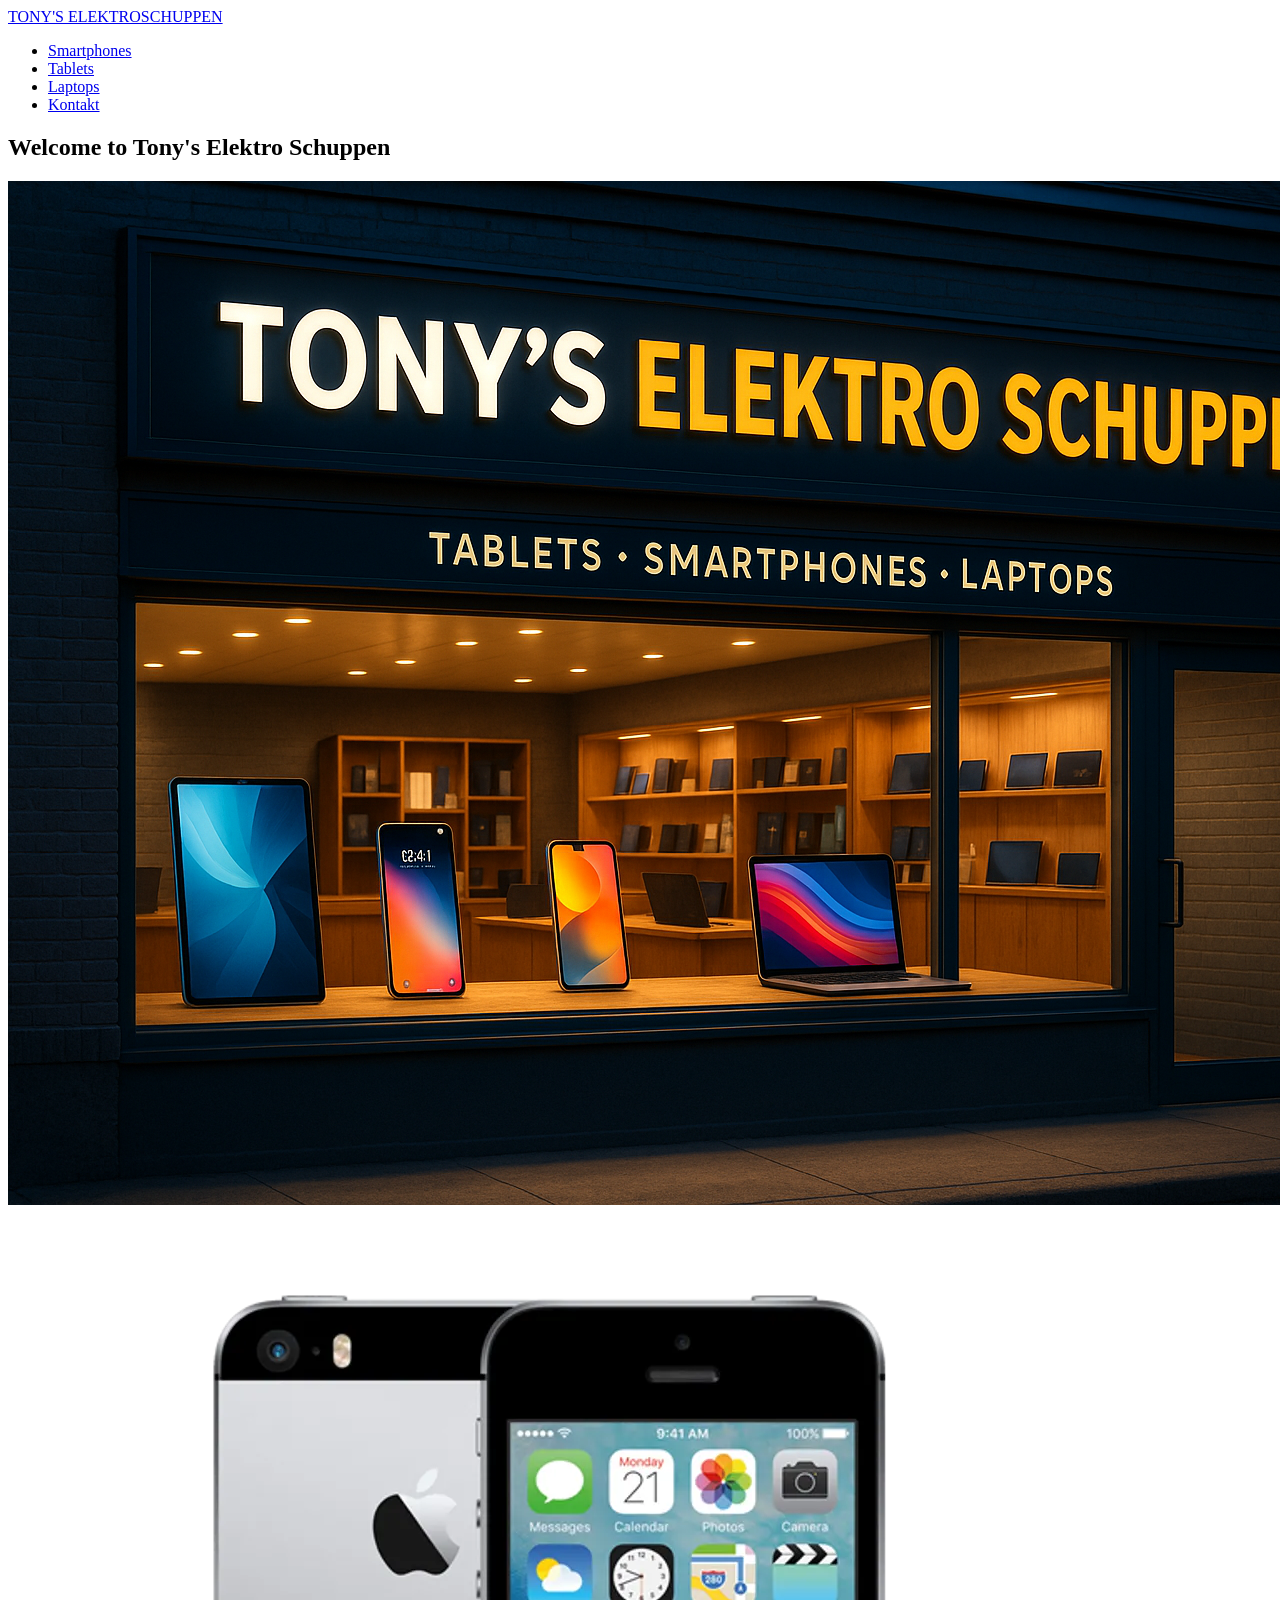
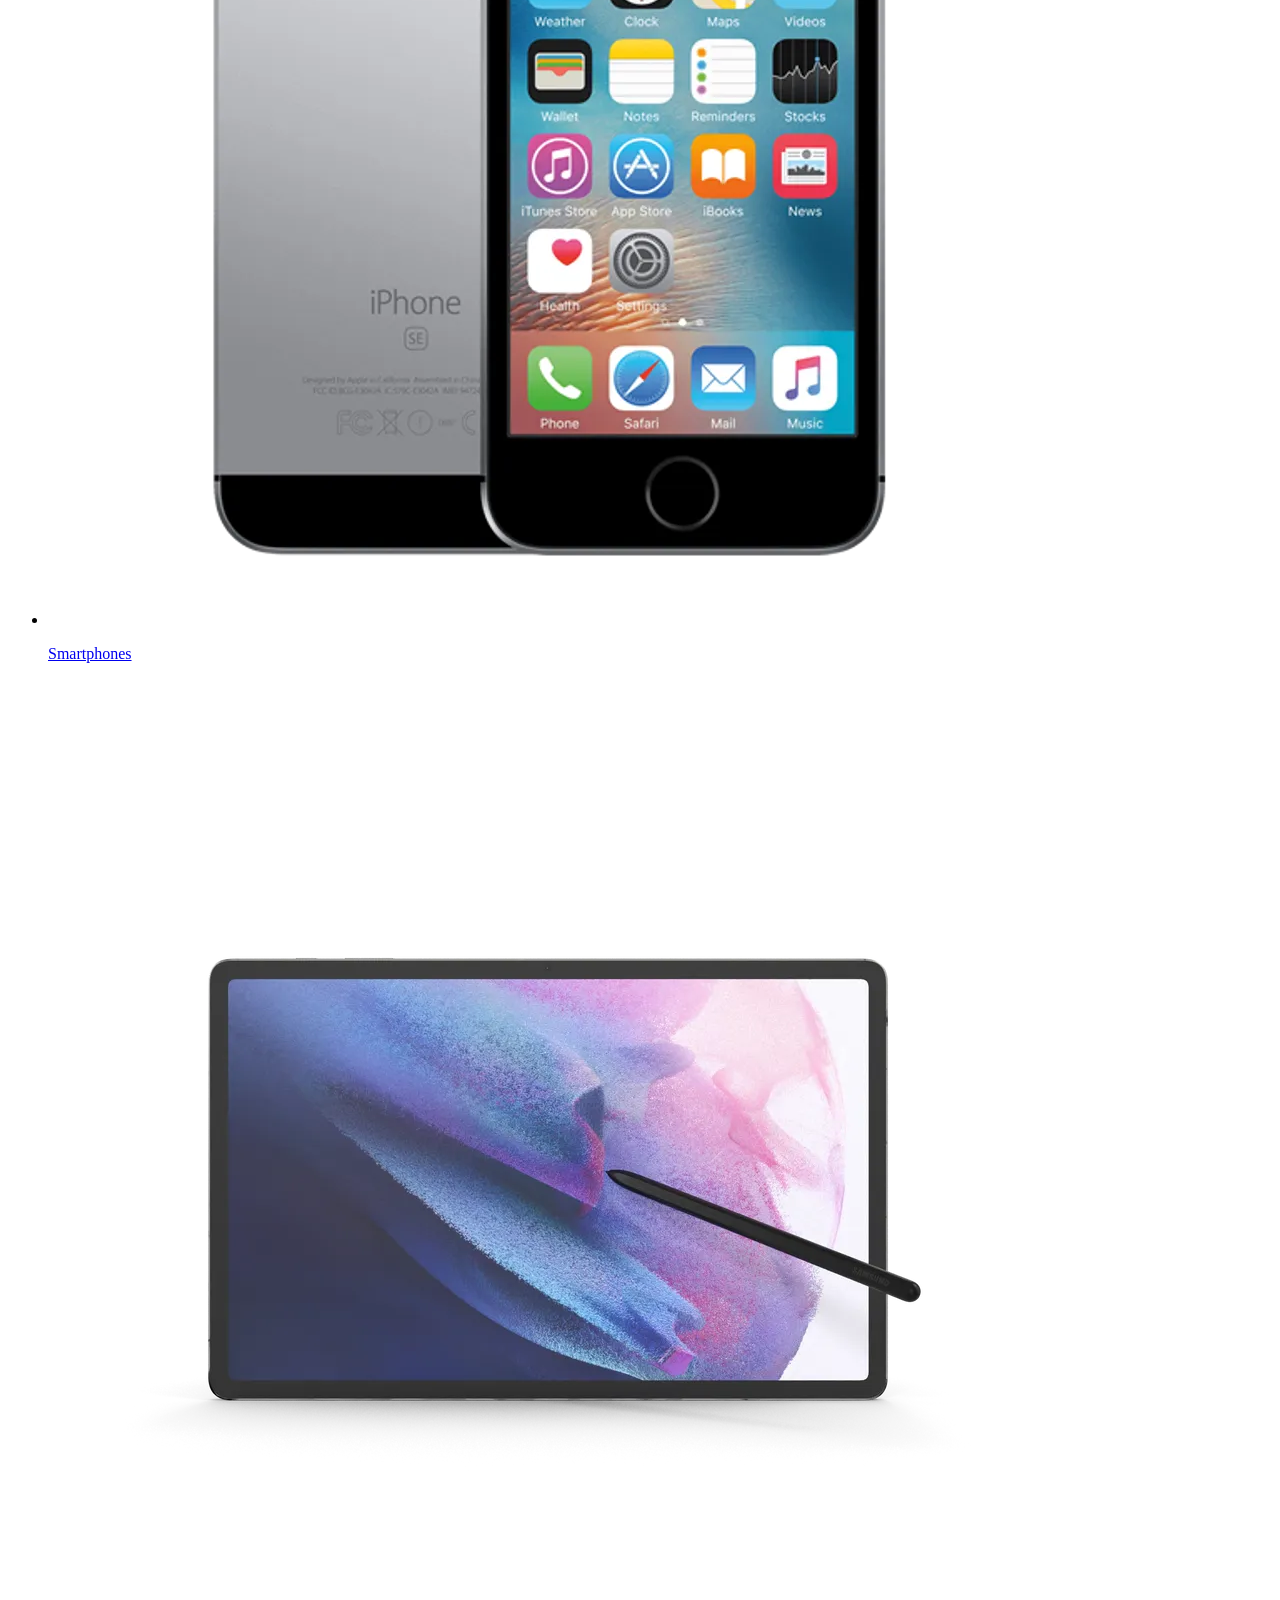
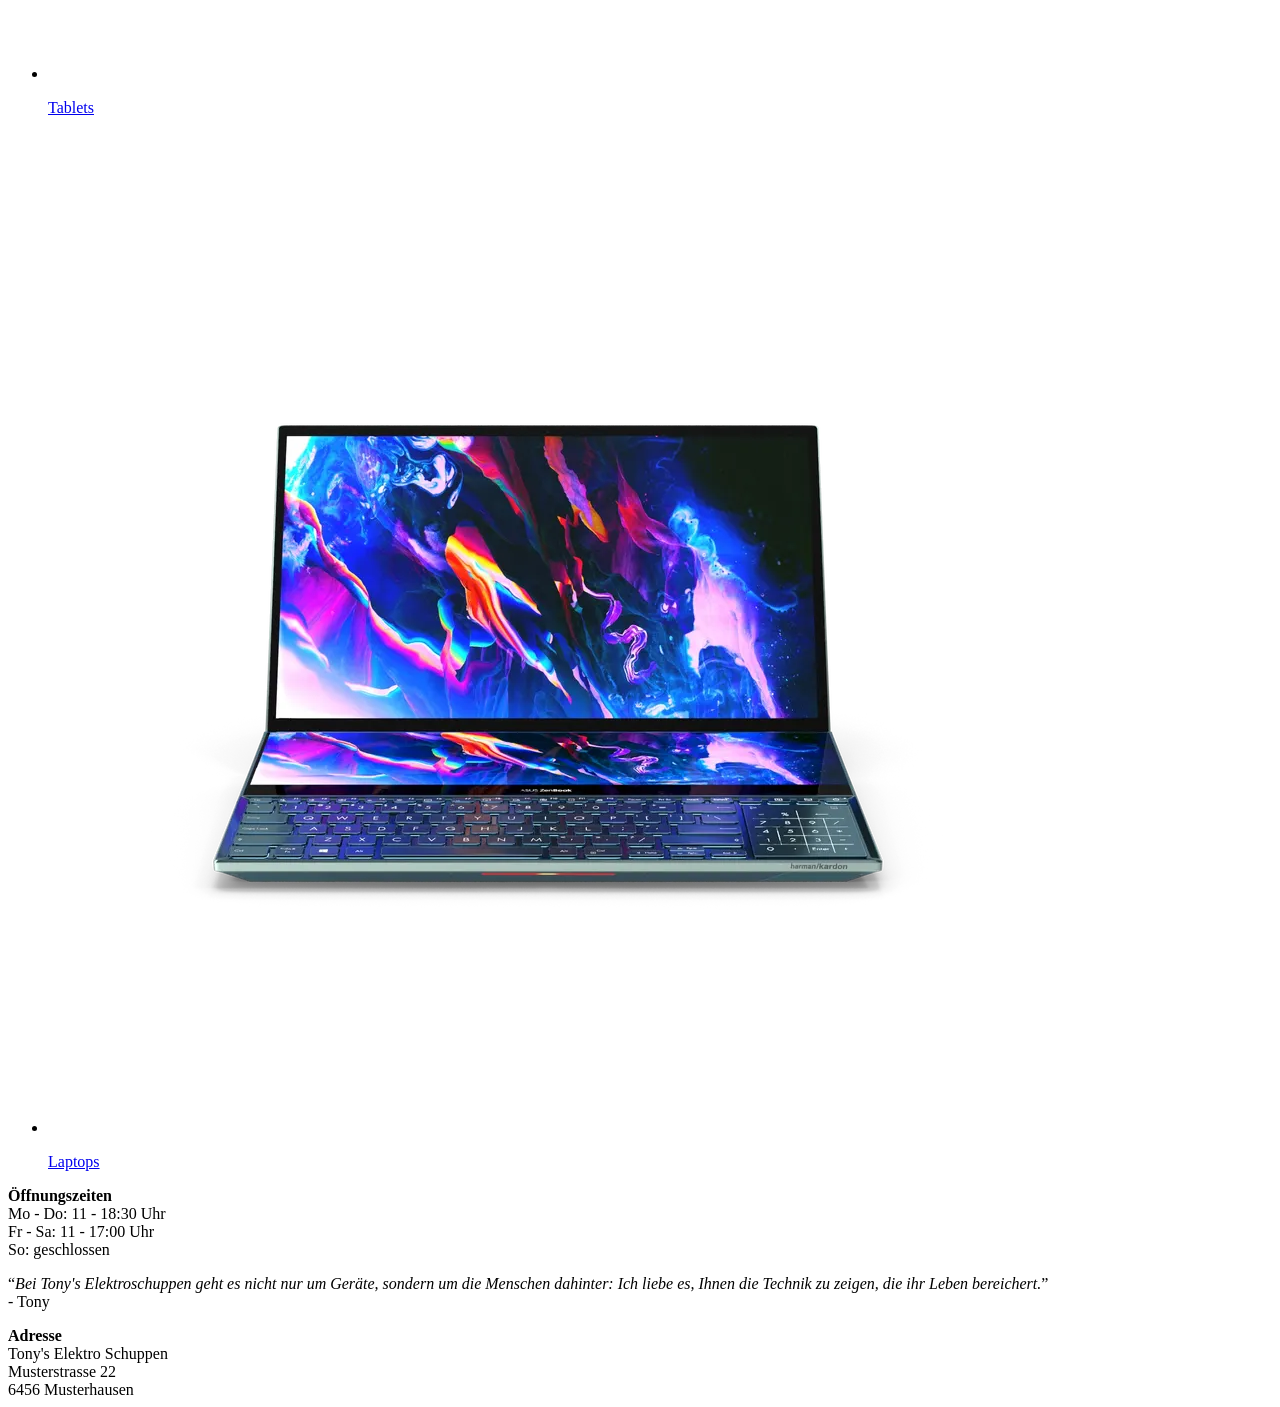
==== HTML/index.html @ 3292332e "added assets and html files" ====
<!DOCTYPE html>
<html lang="en">

<head>
  <meta charset="UTF-8">
  <meta name="viewport" content="width=device-width, initial-scale=1.0">
  <title>Tony's Elektro Schuppen</title>
</head>

<body>

  <header>
    <a href="./index.html">TONY'S ELEKTROSCHUPPEN</p>
    <nav>
      <ul>
        <li>
          <a href="./smartphones.html">Smartphones</a>
        </li>
        <li>
          <a href="./tablets.html">Tablets</a>
        </li>
        <li>
          <a href="./laptops.html">Laptops</a>
        </li>
        <li>
          <a href="./kontakt.html">Kontakt</a>
        </li>
      </ul>
    </nav>
  </header>

  <section>
    <h1>Welcome to Tony's Elektro Schuppen</h1>
    <img src="../assets/tony's pizza schuppen.png" alt="Tony's Elektro Schuppen" ma>
  </section>

  <ul>
    <li>
      <a href="./smartphones.html">
        <img src="../assets/smartphone.webp" alt="2 Smartphones">
        <p>Smartphones</p>
      </a>
    </li>
    <li>
      <a href="./tablets.html">
        <img src="../assets/tablet2.webp" alt="Tablet">
        <p>Tablets</p>
      </a>
    </li>
    <li>
      <a href="./laptops.html">
        <img src="../assets/laptop2.webp" alt="Laptop">
        <p>Laptops</p>
      </a>
    </li>
  </ul>

  <footer>
    <p>
      <b>Öffnungszeiten</b><br>
      Mo - Do: 11 - 18:30 Uhr<br>
      Fr - Sa: 11 - 17:00 Uhr<br>
      So: geschlossen
    </p>

    <p>
      <q><i>Bei Tony's Elektroschuppen geht es nicht nur um Geräte, sondern um die Menschen dahinter: Ich liebe es, Ihnen die Technik zu zeigen, die ihr Leben bereichert.</i></q><br>
      - Tony
    </p>

    <adress>
      <b>Adresse</b><br>
      Tony's Elektro Schuppen<br>
      Musterstrasse 22<br>
      6456 Musterhausen
    </adress>

  </footer>

</body>

</html>
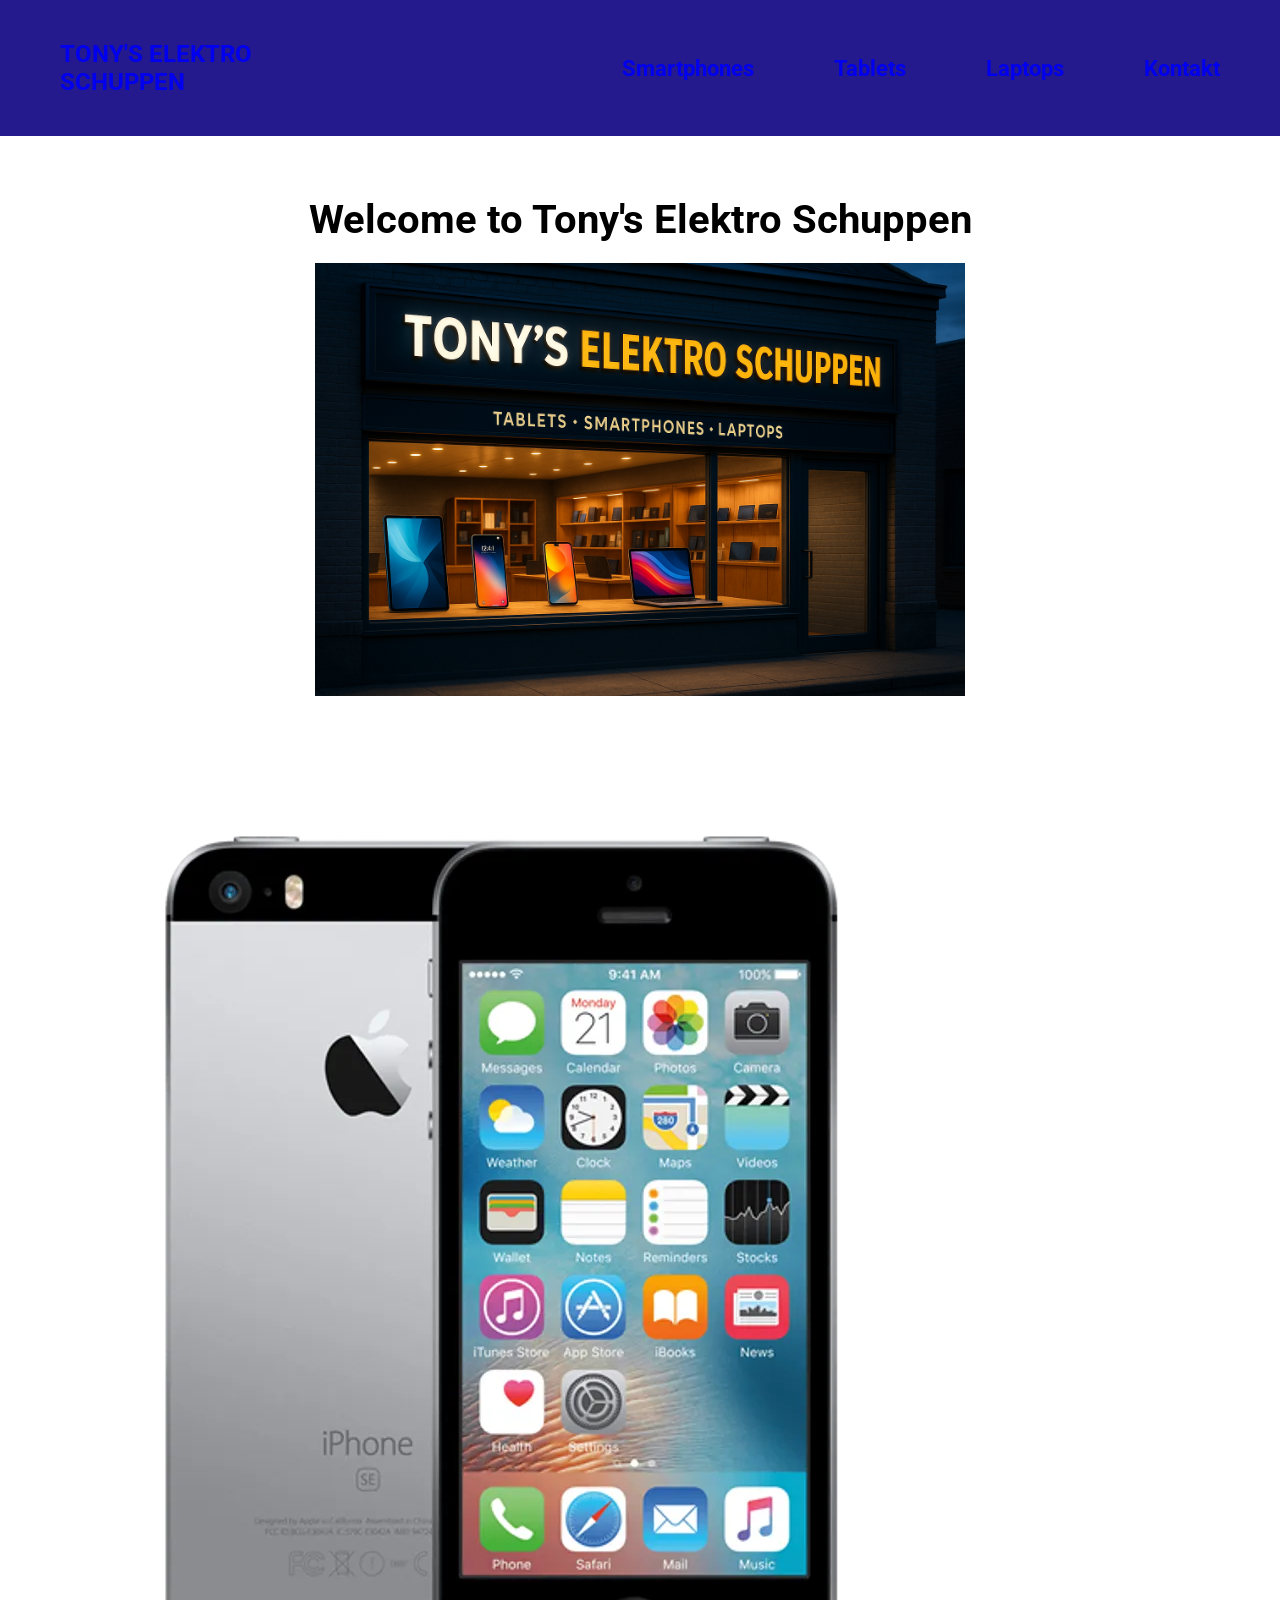
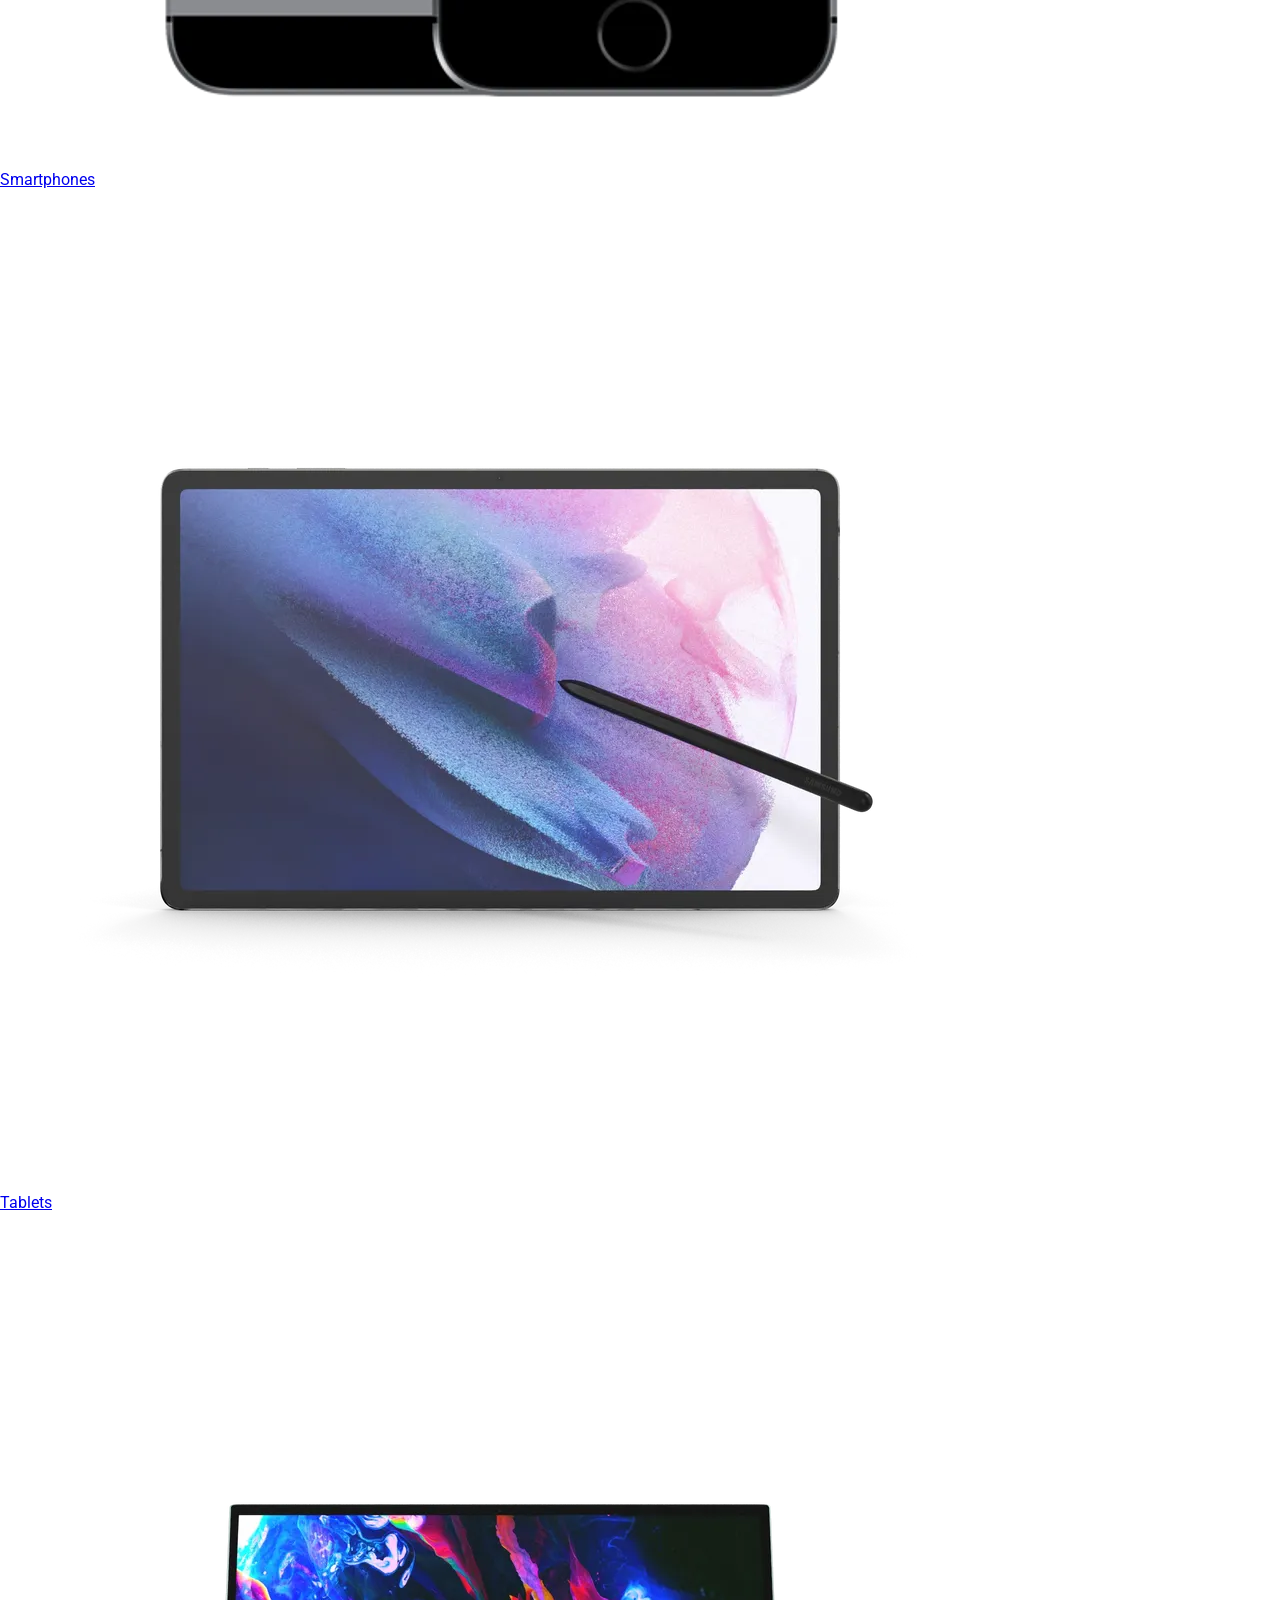
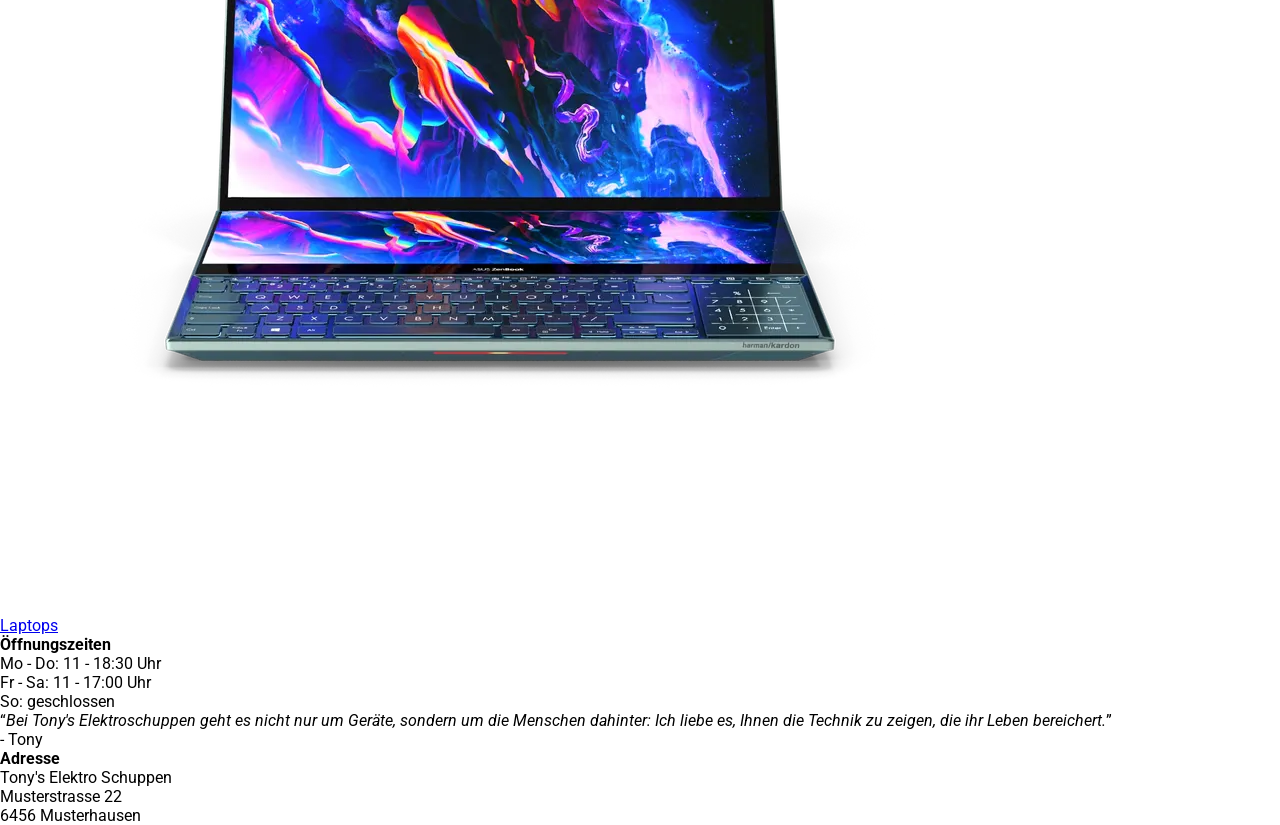
==== commit e3bff2fa: "CSS Header finished" ====
--- a/HTML/index.html
+++ b/HTML/index.html
@@ -1,82 +1,96 @@
-<!DOCTYPE html>
+<!doctype html>
 <html lang="en">
+  <head>
+    <meta charset="UTF-8" />
+    <meta name="viewport" content="width=device-width, initial-scale=1.0" />
+    <title>Tony's Elektro Schuppen</title>
+    <link rel="stylesheet" href="../CSS/stylesheet.css" />
+  </head>
 
-<head>
-  <meta charset="UTF-8">
-  <meta name="viewport" content="width=device-width, initial-scale=1.0">
-  <title>Tony's Elektro Schuppen</title>
-</head>
+  <body>
+    <header>
+      <nav class="container">
+        <ul>
+          <li id="home">
+            <a href="./index.html"
+              >TONY'S ELEKTRO<br />
+              SCHUPPEN</a
+            >
+          </li>
+          <li>
+            <a href="./smartphones.html">Smartphones</a>
+          </li>
+          <li>
+            <a href="./tablets.html">Tablets</a>
+          </li>
+          <li>
+            <a href="./laptops.html">Laptops</a>
+          </li>
+          <li>
+            <a href="./kontakt.html">Kontakt</a>
+          </li>
+        </ul>
+      </nav>
+    </header>
 
-<body>
+    <section class="container">
+      <h1>
+        Welcome to Tony's Elektro Schuppen<br />
+        <img
+          id="homeimg"
+          src="../assets/tony's pizza schuppen.png"
+          alt="Tony's Elektro Schuppen"
+          ma
+        />
+      </h1>
+    </section>
 
-  <header>
-    <a href="./index.html">TONY'S ELEKTROSCHUPPEN</p>
-    <nav>
-      <ul>
-        <li>
-          <a href="./smartphones.html">Smartphones</a>
-        </li>
-        <li>
-          <a href="./tablets.html">Tablets</a>
-        </li>
-        <li>
-          <a href="./laptops.html">Laptops</a>
-        </li>
-        <li>
-          <a href="./kontakt.html">Kontakt</a>
-        </li>
-      </ul>
-    </nav>
-  </header>
+    <ul>
+      <li>
+        <a href="./smartphones.html">
+          <img src="../assets/smartphone.webp" alt="2 Smartphones" />
+          <p>Smartphones</p>
+        </a>
+      </li>
+      <li>
+        <a href="./tablets.html">
+          <img src="../assets/tablet2.webp" alt="Tablet" />
+          <p>Tablets</p>
+        </a>
+      </li>
+      <li>
+        <a href="./laptops.html">
+          <img src="../assets/laptop2.webp" alt="Laptop" />
+          <p>Laptops</p>
+        </a>
+      </li>
+    </ul>
 
-  <section>
-    <h1>Welcome to Tony's Elektro Schuppen</h1>
-    <img src="../assets/tony's pizza schuppen.png" alt="Tony's Elektro Schuppen" ma>
-  </section>
+    <footer>
+      <p>
+        <b>Öffnungszeiten</b><br />
+        Mo - Do: 11 - 18:30 Uhr<br />
+        Fr - Sa: 11 - 17:00 Uhr<br />
+        So: geschlossen
+      </p>
 
-  <ul>
-    <li>
-      <a href="./smartphones.html">
-        <img src="../assets/smartphone.webp" alt="2 Smartphones">
-        <p>Smartphones</p>
-      </a>
-    </li>
-    <li>
-      <a href="./tablets.html">
-        <img src="../assets/tablet2.webp" alt="Tablet">
-        <p>Tablets</p>
-      </a>
-    </li>
-    <li>
-      <a href="./laptops.html">
-        <img src="../assets/laptop2.webp" alt="Laptop">
-        <p>Laptops</p>
-      </a>
-    </li>
-  </ul>
+      <p>
+        <q
+          ><i
+            >Bei Tony's Elektroschuppen geht es nicht nur um Geräte, sondern um
+            die Menschen dahinter: Ich liebe es, Ihnen die Technik zu zeigen,
+            die ihr Leben bereichert.</i
+          ></q
+        ><br />
+        - Tony
+      </p>
 
-  <footer>
-    <p>
-      <b>Öffnungszeiten</b><br>
-      Mo - Do: 11 - 18:30 Uhr<br>
-      Fr - Sa: 11 - 17:00 Uhr<br>
-      So: geschlossen
-    </p>
-
-    <p>
-      <q><i>Bei Tony's Elektroschuppen geht es nicht nur um Geräte, sondern um die Menschen dahinter: Ich liebe es, Ihnen die Technik zu zeigen, die ihr Leben bereichert.</i></q><br>
-      - Tony
-    </p>
-
-    <adress>
-      <b>Adresse</b><br>
-      Tony's Elektro Schuppen<br>
-      Musterstrasse 22<br>
-      6456 Musterhausen
-    </adress>
-
-  </footer>
-
-</body>
-
-</html>+      <adress>
+        <b>Adresse</b><br />
+        Tony's Elektro Schuppen<br />
+        Musterstrasse 22<br />
+        6456 Musterhausen
+      </adress>
+    </footer>
+  </body>
+</html>
--- a/CSS/stylesheet.css
+++ b/CSS/stylesheet.css
@@ -0,0 +1,83 @@
+@import url('https://fonts.googleapis.com/css2?family=Roboto:ital,wght@0,100..900;1,100..900&display=swap');
+
+* {
+  box-sizing: border-box;
+  margin: 0;
+  padding: 0;
+  max-width: 100%;
+}
+
+body {
+  font-family: "Roboto", sans-serif;
+}
+
+header {
+  padding-bottom: 40px;
+  padding-top: 40px;
+  font-family: "Roboto", sans-serif;
+  background-color: #24198d;
+  text-decoration: none;
+  font-size: 22px;
+  font-weight: bold;
+
+  ul {
+    display: flex;
+    justify-content: flex-end;
+    align-items: center;
+    list-style-type: none;
+    gap: 80px;
+
+  }
+
+  
+  a:link{
+    text-decoration: none;
+  }
+  a:visited{
+    color: white;
+  }
+}
+
+#home {
+  margin-right: auto;
+  font-size: 24px;
+}
+
+#homeimg {
+  width: 650px;
+  padding-top: 20px;
+}
+
+.selectedPage{
+  text-decoration: underline;
+  text-decoration-color: white;
+}
+
+.container {
+  max-width: 1500px;
+  margin-left: auto;
+  margin-right: auto;
+  padding-left: 60px;
+  padding-right: 60px;
+
+}
+
+section {
+  text-align: center;
+}
+
+h1 {
+  padding: 60px 0;
+  font-size: 40px;
+}
+
+footer {
+  
+}
+
+/* 
+
+HEADER
+
+*/
+
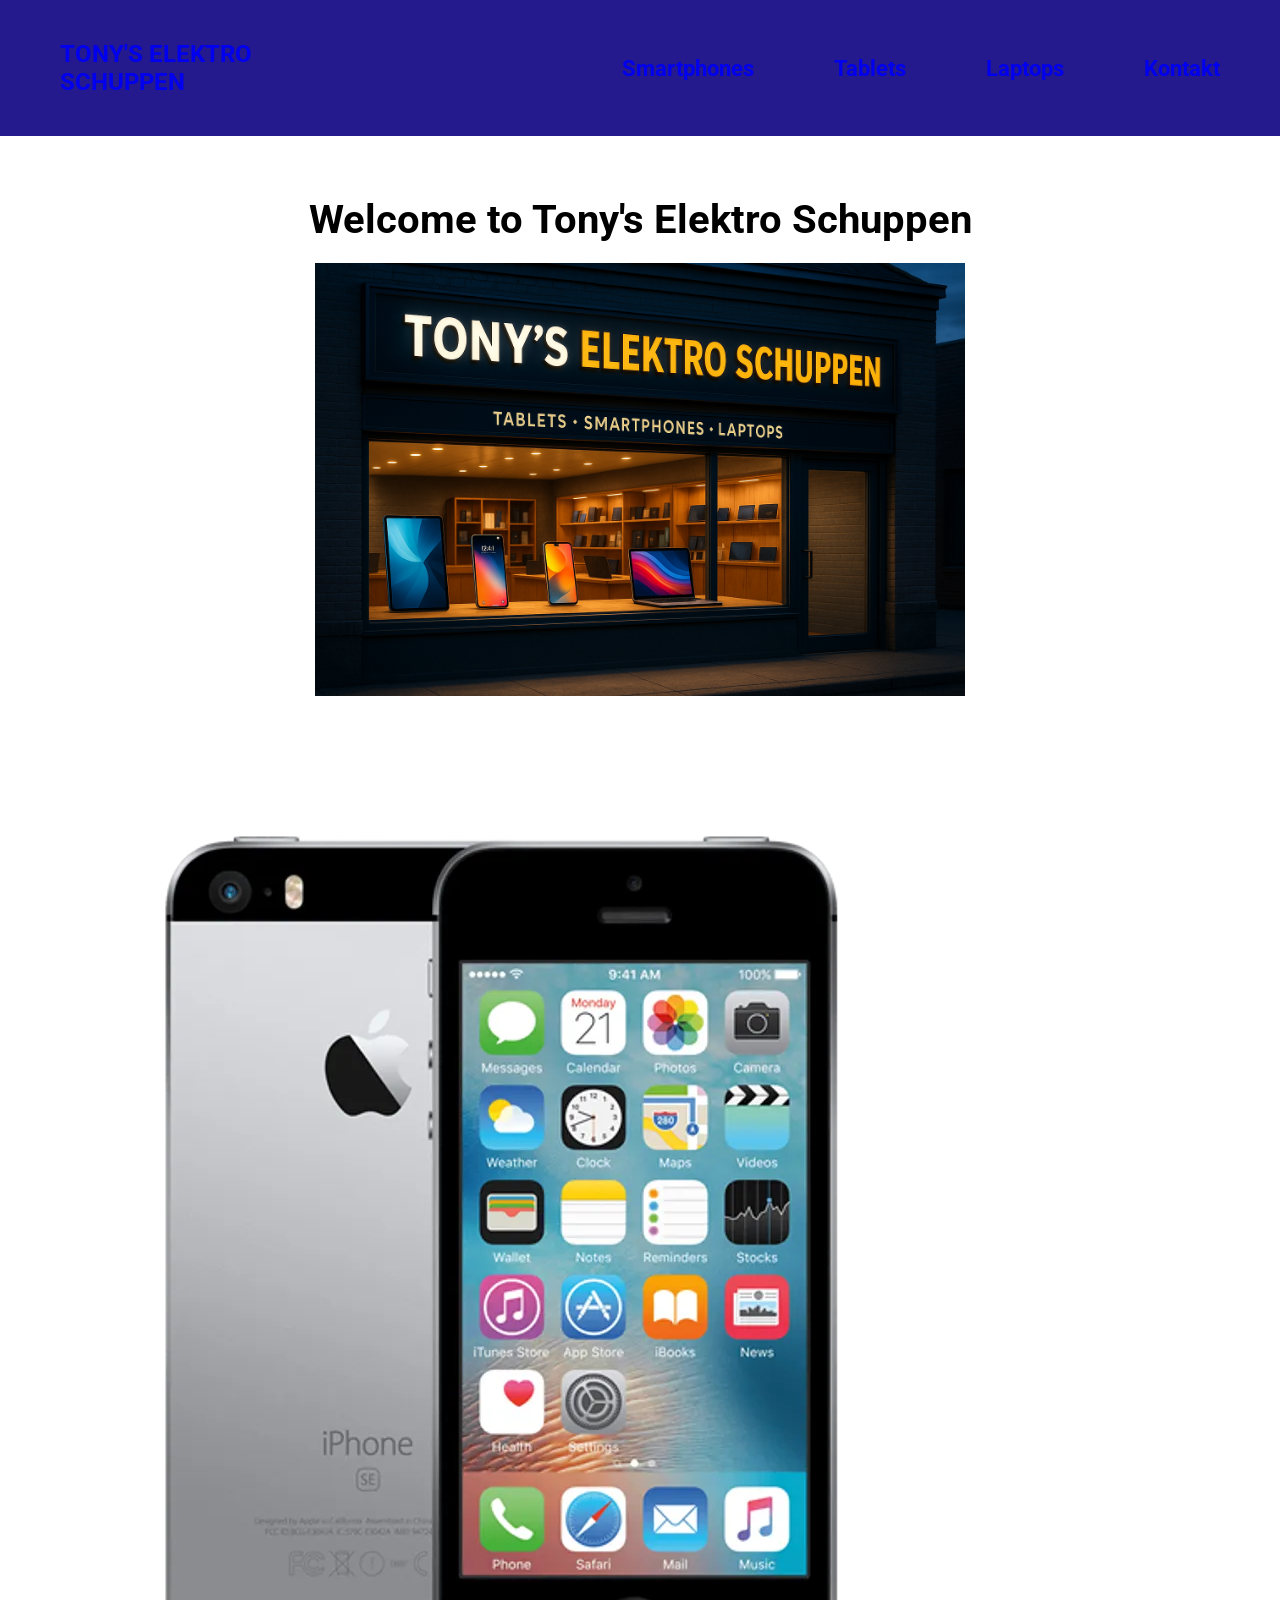
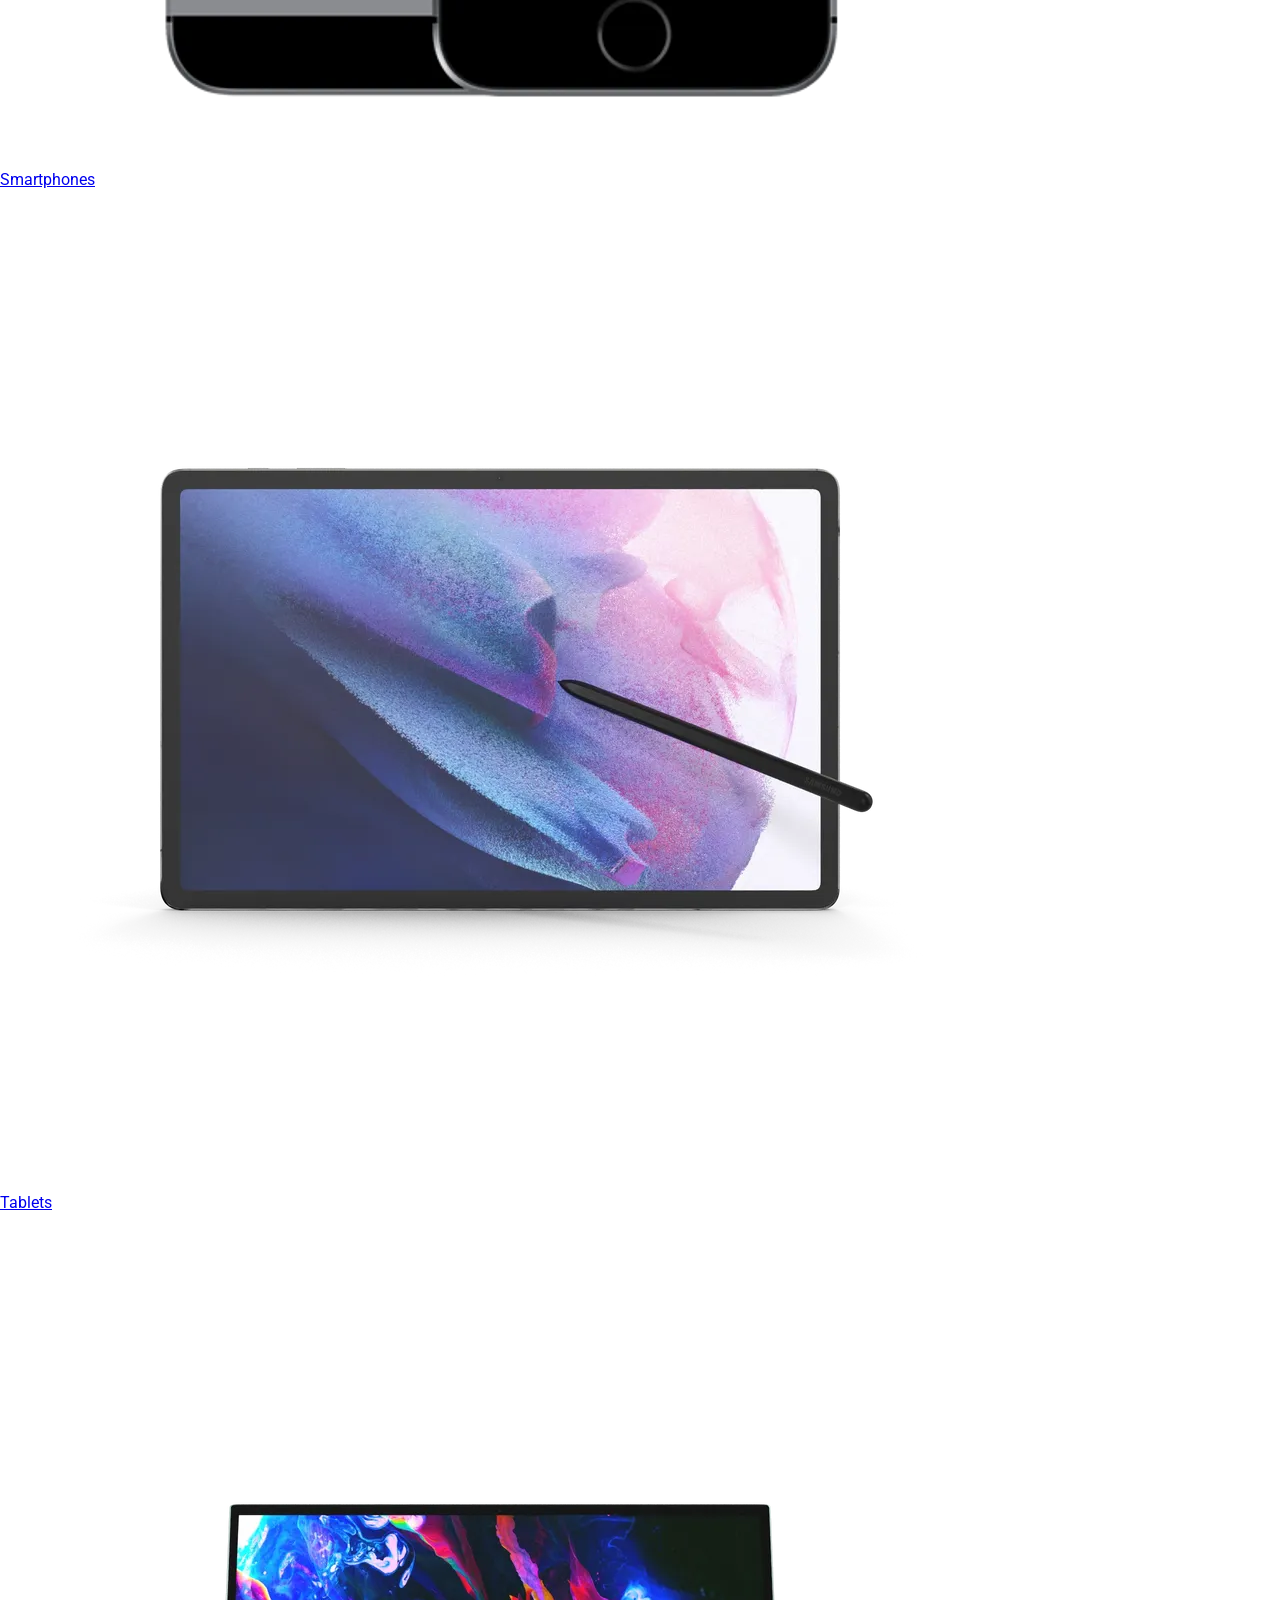
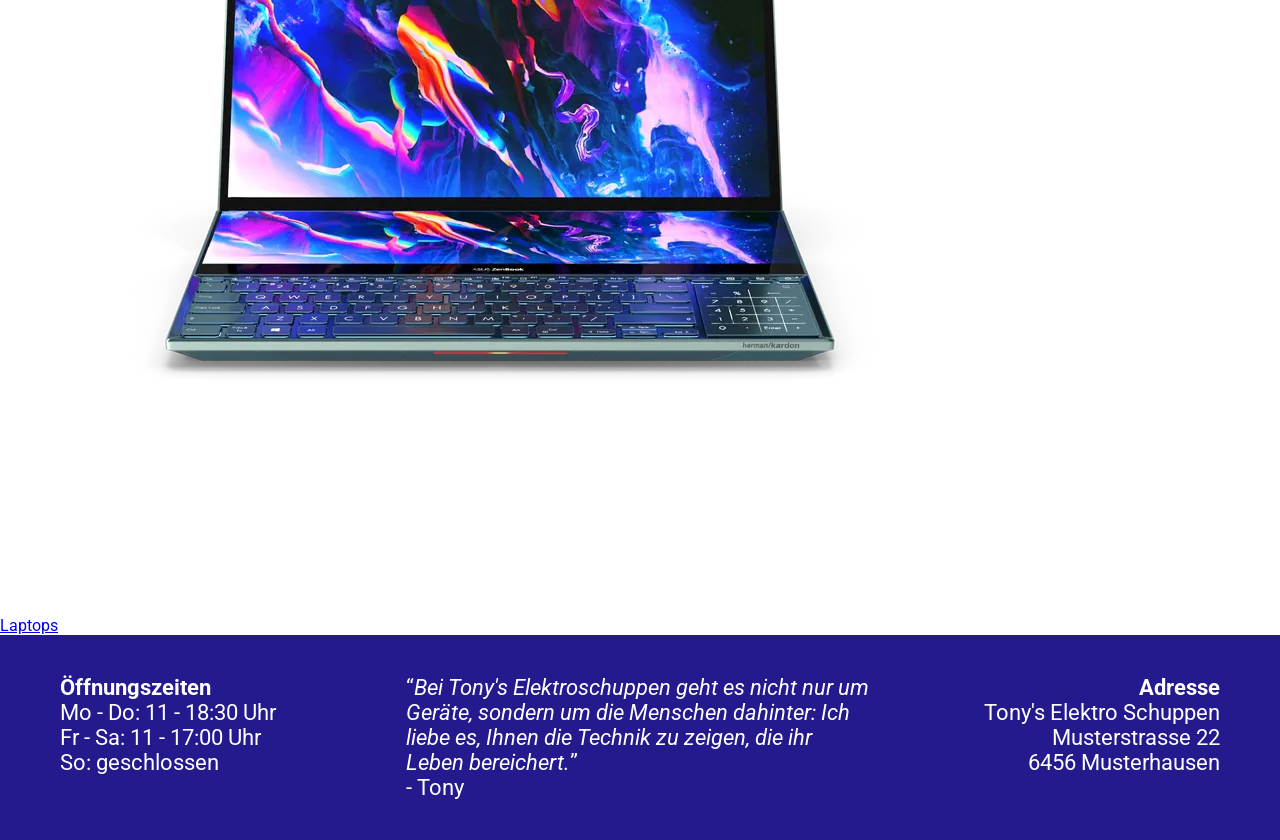
==== commit de9fdff0: "CSS Footer Finished" ====
--- a/HTML/index.html
+++ b/HTML/index.html
@@ -67,30 +67,32 @@
     </ul>
 
     <footer>
-      <p>
-        <b>Öffnungszeiten</b><br />
-        Mo - Do: 11 - 18:30 Uhr<br />
-        Fr - Sa: 11 - 17:00 Uhr<br />
-        So: geschlossen
-      </p>
+      <section class="container">
+        <p class="footerleft">
+          <b>Öffnungszeiten</b><br />
+          Mo - Do: 11 - 18:30 Uhr<br />
+          Fr - Sa: 11 - 17:00 Uhr<br />
+          So: geschlossen
+        </p>
 
-      <p>
-        <q
-          ><i
-            >Bei Tony's Elektroschuppen geht es nicht nur um Geräte, sondern um
-            die Menschen dahinter: Ich liebe es, Ihnen die Technik zu zeigen,
-            die ihr Leben bereichert.</i
-          ></q
-        ><br />
-        - Tony
-      </p>
+        <p class="footercenter">
+          <q
+            ><i
+              >Bei Tony's Elektroschuppen geht es nicht nur um Geräte, sondern
+              um die Menschen dahinter: Ich liebe es, Ihnen die Technik zu
+              zeigen, die ihr Leben bereichert.</i
+            ></q
+          ><br />
+          - Tony
+        </p>
 
-      <adress>
-        <b>Adresse</b><br />
-        Tony's Elektro Schuppen<br />
-        Musterstrasse 22<br />
-        6456 Musterhausen
-      </adress>
+        <adress class="footerright">
+          <b>Adresse</b><br />
+          Tony's Elektro Schuppen<br />
+          Musterstrasse 22<br />
+          6456 Musterhausen
+        </adress>
+      </section>
     </footer>
   </body>
 </html>
--- a/CSS/stylesheet.css
+++ b/CSS/stylesheet.css
@@ -1,4 +1,4 @@
-@import url('https://fonts.googleapis.com/css2?family=Roboto:ital,wght@0,100..900;1,100..900&display=swap');
+@import url("https://fonts.googleapis.com/css2?family=Roboto:ital,wght@0,100..900;1,100..900&display=swap");
 
 * {
   box-sizing: border-box;
@@ -19,6 +19,7 @@
   text-decoration: none;
   font-size: 22px;
   font-weight: bold;
+  color: white;
 
   ul {
     display: flex;
@@ -26,14 +27,12 @@
     align-items: center;
     list-style-type: none;
     gap: 80px;
-
   }
 
-  
-  a:link{
+  a:link {
     text-decoration: none;
   }
-  a:visited{
+  a:visited {
     color: white;
   }
 }
@@ -48,7 +47,7 @@
   padding-top: 20px;
 }
 
-.selectedPage{
+.selectedPage {
   text-decoration: underline;
   text-decoration-color: white;
 }
@@ -59,7 +58,6 @@
   margin-right: auto;
   padding-left: 60px;
   padding-right: 60px;
-
 }
 
 section {
@@ -72,7 +70,34 @@
 }
 
 footer {
-  
+  padding-bottom: 40px;
+  padding-top: 40px;
+  font-family: "Roboto", sans-serif;
+  background-color: #24198d;
+  text-decoration: none;
+  font-size: 22px;
+  color: white;
+
+  section {
+    display: flex;
+    justify-content: space-between;
+    gap: 20px;
+  }
+}
+
+.footerleft {
+  text-align: left;
+  min-width: 20%;
+}
+
+.footercenter {
+  text-align: left;
+  max-width: 40%;
+}
+
+.footerright {
+  text-align: right;
+  min-width: 20%;
 }
 
 /* 
@@ -80,4 +105,3 @@
 HEADER
 
 */
-
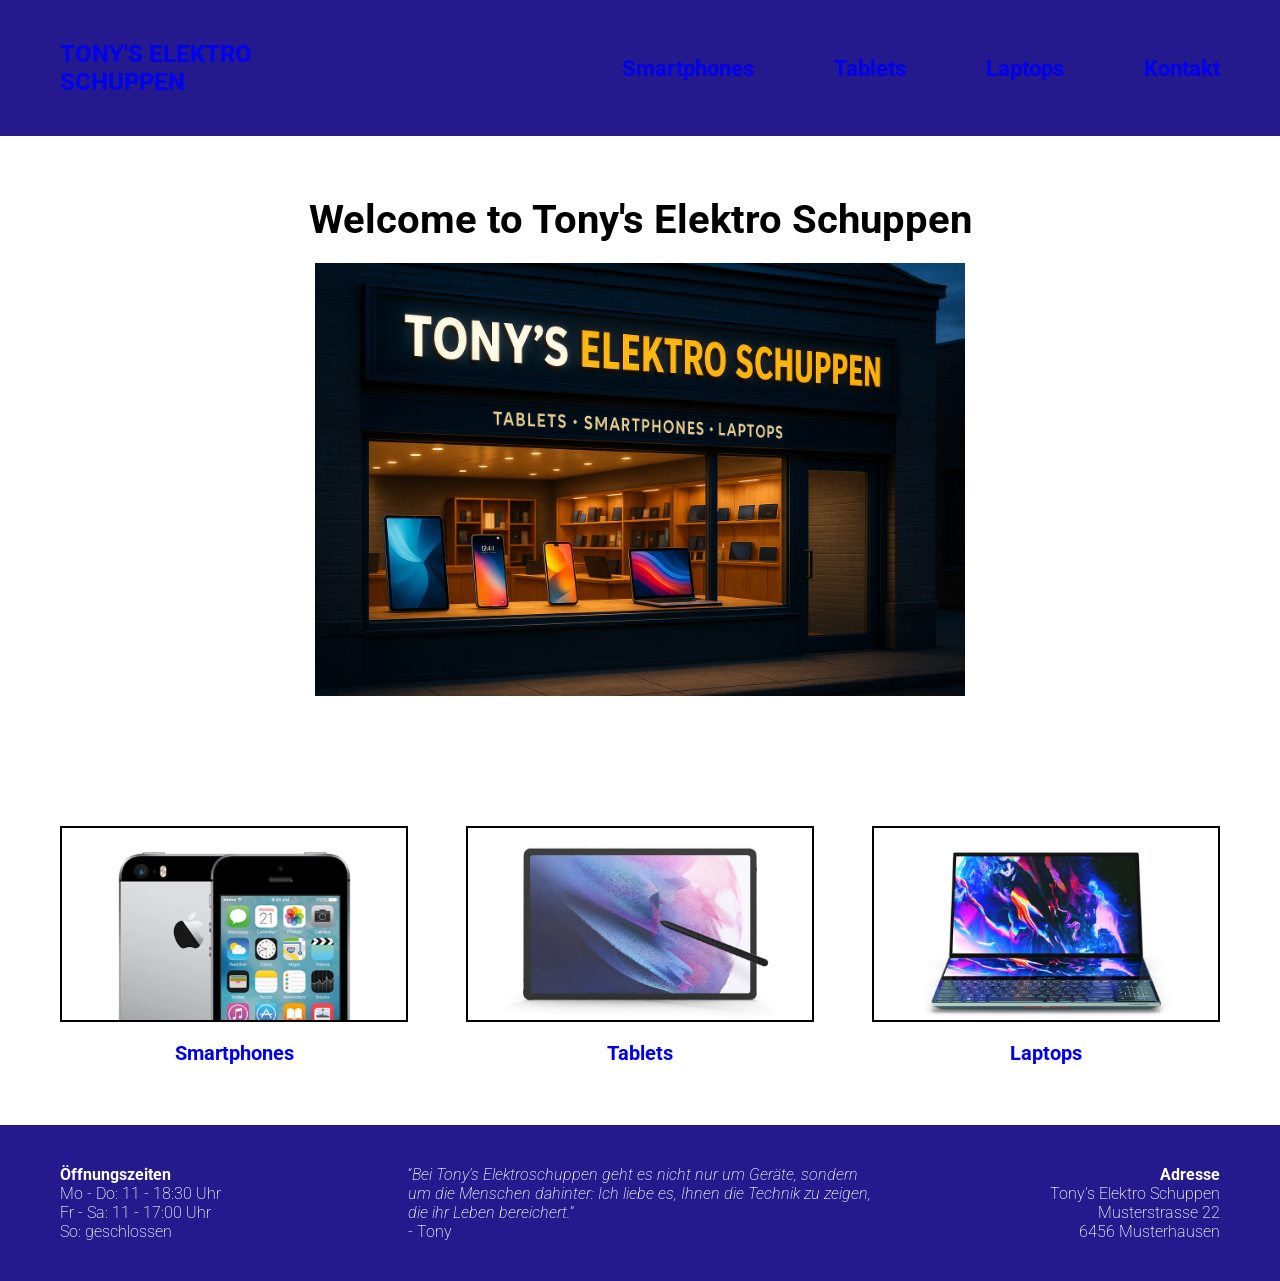
==== commit 43e0254f: "CSS content sites Finished" ====
--- a/HTML/index.html
+++ b/HTML/index.html
@@ -45,10 +45,14 @@
       </h1>
     </section>
 
-    <ul>
+    <ul id="homeList" class="container">
       <li>
         <a href="./smartphones.html">
-          <img src="../assets/smartphone.webp" alt="2 Smartphones" />
+          <img
+            id="smartphones"
+            src="../assets/smartphone.webp"
+            alt="2 Smartphones"
+          />
           <p>Smartphones</p>
         </a>
       </li>
--- a/CSS/stylesheet.css
+++ b/CSS/stylesheet.css
@@ -1,3 +1,7 @@
+/*--------------
+      GLOBAL
+--------------*/
+
 @import url("https://fonts.googleapis.com/css2?family=Roboto:ital,wght@0,100..900;1,100..900&display=swap");
 
 * {
@@ -7,9 +11,29 @@
   max-width: 100%;
 }
 
+.container {
+  max-width: 1500px;
+  margin-left: auto;
+  margin-right: auto;
+  padding-left: 60px;
+  padding-right: 60px;
+}
+
+h2 {
+  font-size: 20px;
+}
+
+/*--------------
+      BODY
+--------------*/
+
 body {
   font-family: "Roboto", sans-serif;
 }
+
+/*--------------
+      HEADER
+--------------*/
 
 header {
   padding-bottom: 40px;
@@ -37,29 +61,61 @@
   }
 }
 
+.selectedPage {
+  text-decoration: underline;
+  text-decoration-color: white;
+}
+
 #home {
   margin-right: auto;
   font-size: 24px;
 }
 
+/*--------------
+      FOOTER
+--------------*/
+
+footer {
+  padding-bottom: 40px;
+  padding-top: 40px;
+  font-family: "Roboto", sans-serif;
+  background-color: #24198d;
+  text-decoration: none;
+  font-size: 16px;
+  color: white;
+  font-weight: 200;
+
+  section {
+    display: flex;
+    justify-content: space-between;
+    gap: 10%;
+  }
+}
+
+.footerleft {
+  text-align: left;
+  min-width: 20%;
+}
+
+.footercenter {
+  text-align: left;
+  max-width: 40%;
+}
+
+.footerright {
+  text-align: right;
+  min-width: 20%;
+}
+
+/*--------------
+      HOMEPAGE
+--------------*/
+
 #homeimg {
   width: 650px;
   padding-top: 20px;
 }
 
-.selectedPage {
-  text-decoration: underline;
-  text-decoration-color: white;
-}
-
-.container {
-  max-width: 1500px;
-  margin-left: auto;
-  margin-right: auto;
-  padding-left: 60px;
-  padding-right: 60px;
-}
-
 section {
   text-align: center;
 }
@@ -69,39 +125,109 @@
   font-size: 40px;
 }
 
-footer {
-  padding-bottom: 40px;
-  padding-top: 40px;
-  font-family: "Roboto", sans-serif;
-  background-color: #24198d;
-  text-decoration: none;
-  font-size: 22px;
-  color: white;
-
-  section {
-    display: flex;
-    justify-content: space-between;
-    gap: 20px;
-  }
-}
-
-.footerleft {
-  text-align: left;
-  min-width: 20%;
-}
-
-.footercenter {
-  text-align: left;
-  max-width: 40%;
-}
-
-.footerright {
-  text-align: right;
-  min-width: 20%;
-}
-
-/* 
-
-HEADER
-
-*/
+#homeList {
+  display: flex;
+  align-content: center;
+  gap: 5%;
+  justify-content: space-between;
+  list-style-type: none;
+  padding: 60px;
+}
+
+#homeList img {
+  border: 2px solid black;
+  aspect-ratio: 16/9;
+  object-fit: cover;
+}
+
+#smartphones {
+  object-position: top;
+}
+
+#homeList p {
+  text-align: center;
+  padding-top: 15px;
+  font-size: 20px;
+  font-weight: bold;
+}
+
+#homeList {
+  a:link {
+    text-decoration: none;
+  }
+  a:visited {
+    color: black;
+  }
+}
+
+/*--------------
+      SMARTPHONES, TABLETS, LAPTOPS
+--------------*/
+
+.contentList {
+  display: flex;
+  flex-wrap: wrap;
+  align-content: space-between;
+  justify-content: space-between;
+  list-style-type: none;
+  gap: 7%;
+}
+
+.contentItem {
+  flex: 1 1 21%;
+  max-width: 400px;
+  margin-bottom: 40px;
+
+  img {
+    border: 1.5px solid black;
+    aspect-ratio: 1/1;
+    object-fit: cover;
+  }
+}
+
+.itemInfo {
+  display: flex;
+  justify-content: space-between;
+  gap: 12px;
+  margin-top: 20px;
+  align-items: center;
+}
+
+.purchaseInfo {
+  display: flex;
+  align-items: center;
+  gap: 40px;
+  flex-shrink: 0;
+  padding-left: 15%;
+}
+
+.itemInfo .warenkorb {
+  width: 32px;
+  height: 32px;
+  border: 0px;
+  object-fit: contain;
+}
+
+.price {
+  white-space: nowrap;
+  flex-shrink: 0;
+}
+
+.contentItem select {
+  width: 100%;
+  height: 36px;
+  padding: 0 12px;
+  margin-top: 20px;
+  border: 1.5px solid #222;
+  font-family: "Roboto", sans-serif;
+  font-size: 14px;
+  cursor: pointer;
+  border-radius: 0;
+}
+
+.contentItem p {
+  font-family: "Roboto", sans-serif;
+  font-size: 13px;
+  margin-top: 20px;
+  margin-bottom: 20px;
+}
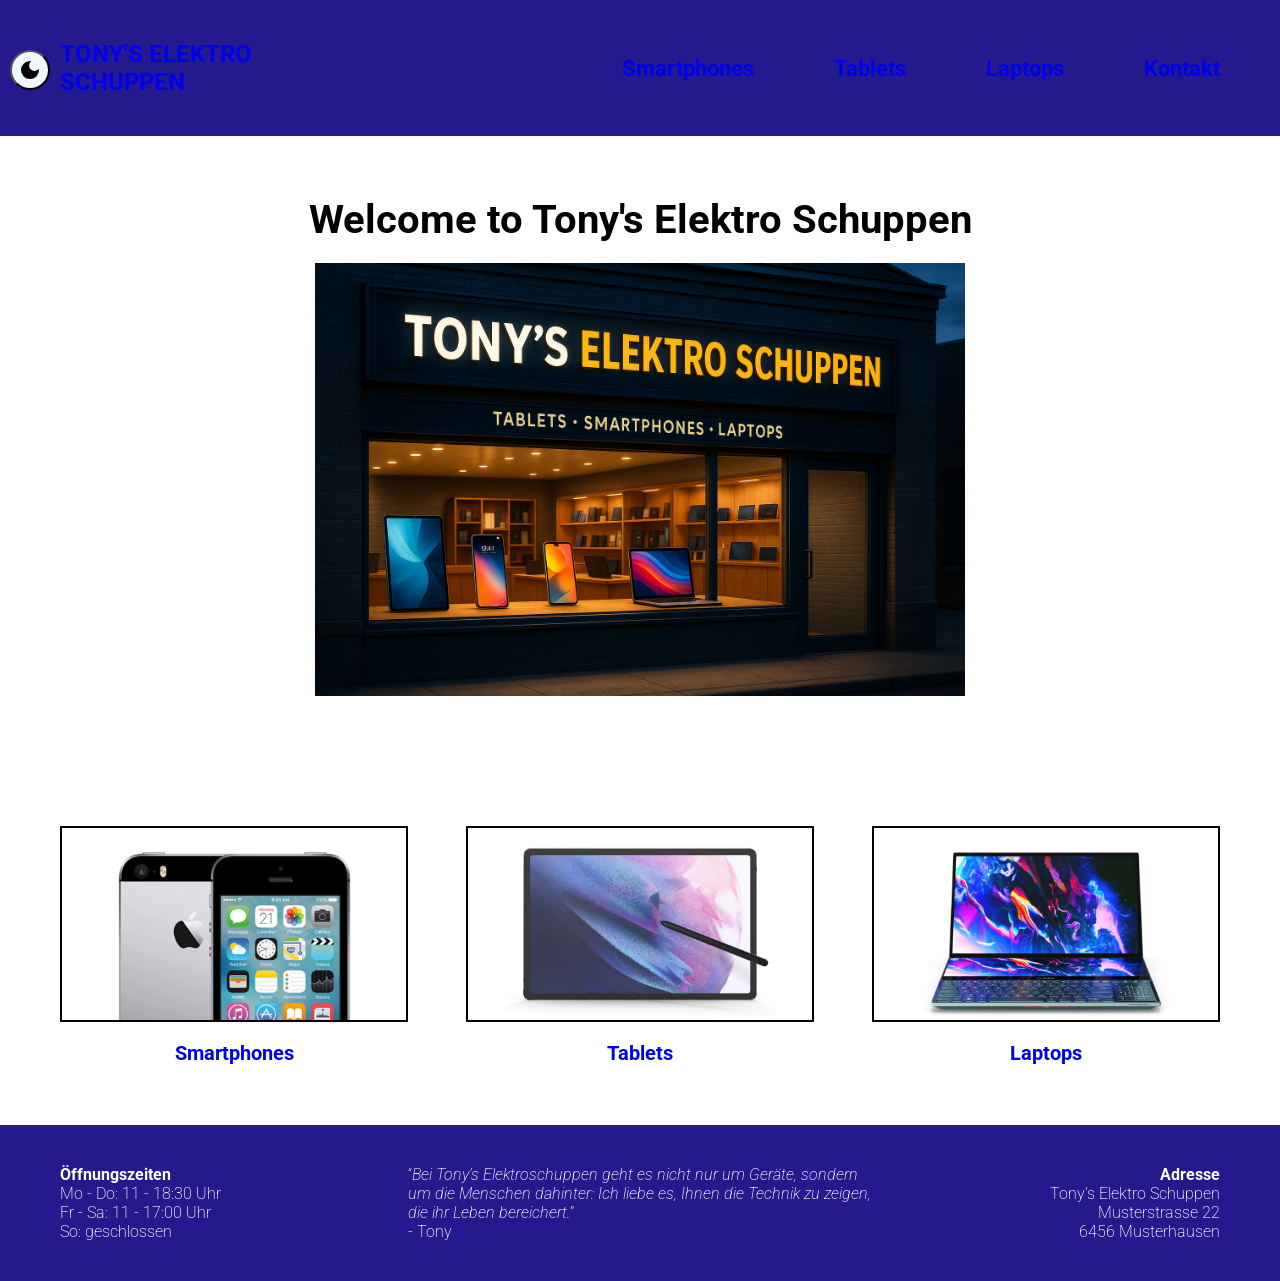
==== commit fee1c3ac: "added darkmode and polish" ====
--- a/HTML/index.html
+++ b/HTML/index.html
@@ -5,10 +5,35 @@
     <meta name="viewport" content="width=device-width, initial-scale=1.0" />
     <title>Tony's Elektro Schuppen</title>
     <link rel="stylesheet" href="../CSS/stylesheet.css" />
+    <script src="../JavaScript/script.js" defer></script>
   </head>
 
   <body>
     <header>
+      <button id="themeSwitch">
+        <svg
+          xmlns="http://www.w3.org/2000/svg"
+          height="24px"
+          viewBox="0 -960 960 960"
+          width="24px"
+          fill="#e3e3e3"
+        >
+          <path
+            d="M338.5-338.5Q280-397 280-480t58.5-141.5Q397-680 480-680t141.5 58.5Q680-563 680-480t-58.5 141.5Q563-280 480-280t-141.5-58.5ZM200-440H40v-80h160v80Zm720 0H760v-80h160v80ZM440-760v-160h80v160h-80Zm0 720v-160h80v160h-80ZM256-650l-101-97 57-59 96 100-52 56Zm492 496-97-101 53-55 101 97-57 59Zm-98-550 97-101 59 57-100 96-56-52ZM154-212l101-97 55 53-97 101-59-57Z"
+          />
+        </svg>
+        <svg
+          xmlns="http://www.w3.org/2000/svg"
+          height="24px"
+          viewBox="0 -960 960 960"
+          width="24px"
+          fill="#e3e3e3"
+        >
+          <path
+            d="M480-120q-150 0-255-105T120-480q0-150 105-255t255-105q14 0 27.5 1t26.5 3q-41 29-65.5 75.5T444-660q0 90 63 153t153 63q55 0 101-24.5t75-65.5q2 13 3 26.5t1 27.5q0 150-105 255T480-120Z"
+          />
+        </svg>
+      </button>
       <nav class="container">
         <ul>
           <li id="home">
--- a/CSS/stylesheet.css
+++ b/CSS/stylesheet.css
@@ -9,6 +9,22 @@
   margin: 0;
   padding: 0;
   max-width: 100%;
+}
+
+:root {
+  --base-color: white;
+  --text-color: black;
+  --headfoot-base-color: #24198d;
+  --headfoot-text-color: white;
+  --border-color: black;
+}
+
+.darkmode {
+  --base-color: #060036;
+  --text-color: rgb(235, 231, 231);
+  --headfoot-base-color: #24198d;
+  --headfoot-text-color: white;
+  --border-color: rgb(210, 207, 207);
 }
 
 .container {
@@ -29,8 +45,38 @@
 
 body {
   font-family: "Roboto", sans-serif;
-}
-
+  background-color: var(--base-color);
+  color: var(--text-color);
+}
+
+#themeSwitch {
+  height: 40px;
+  width: 40px;
+  padding: 0;
+  border-radius: 50%;
+  background-color: aliceblue;
+  display: flex;
+  justify-content: center;
+  align-items: center;
+  position: fixed;
+  top: 50px;
+  left: 10px;
+}
+#themeSwitch svg {
+  fill: black;
+}
+
+#themeSwitch svg:first-child {
+  display: none;
+}
+
+.darkmode #themeSwitch svg:last-child {
+  display: none;
+}
+
+.darkmode #themeSwitch svg:first-child {
+  display: block;
+}
 /*--------------
       HEADER
 --------------*/
@@ -39,11 +85,11 @@
   padding-bottom: 40px;
   padding-top: 40px;
   font-family: "Roboto", sans-serif;
-  background-color: #24198d;
+  background-color: var(--headfoot-base-color);
   text-decoration: none;
   font-size: 22px;
   font-weight: bold;
-  color: white;
+  color: var(--headfoot-text-color);
 
   ul {
     display: flex;
@@ -57,18 +103,19 @@
     text-decoration: none;
   }
   a:visited {
-    color: white;
+    color: var(--headfoot-text-color);
   }
 }
 
 .selectedPage {
   text-decoration: underline;
-  text-decoration-color: white;
+  text-decoration-color: var(--headfoot-text-color);
 }
 
 #home {
   margin-right: auto;
   font-size: 24px;
+  padding-right: 20px;
 }
 
 /*--------------
@@ -79,10 +126,10 @@
   padding-bottom: 40px;
   padding-top: 40px;
   font-family: "Roboto", sans-serif;
-  background-color: #24198d;
+  background-color: var(--headfoot-base-color);
   text-decoration: none;
   font-size: 16px;
-  color: white;
+  color: var(--headfoot-text-color);
   font-weight: 200;
 
   section {
@@ -135,7 +182,7 @@
 }
 
 #homeList img {
-  border: 2px solid black;
+  border: 2px solid var(--border-color);
   aspect-ratio: 16/9;
   object-fit: cover;
 }
@@ -156,7 +203,7 @@
     text-decoration: none;
   }
   a:visited {
-    color: black;
+    color: var(--text-color);
   }
 }
 
@@ -174,12 +221,15 @@
 }
 
 .contentItem {
-  flex: 1 1 21%;
+  flex: 1 1 calc((100% - 14%) / 3);
+  min-width: min(250px, 100%);
   max-width: 400px;
   margin-bottom: 40px;
 
   img {
-    border: 1.5px solid black;
+    display: block;
+    width: 100%;
+    border: 1.5px solid var(--border-color);
     aspect-ratio: 1/1;
     object-fit: cover;
   }
@@ -191,17 +241,19 @@
   gap: 12px;
   margin-top: 20px;
   align-items: center;
+  min-width: 0;
 }
 
 .purchaseInfo {
   display: flex;
   align-items: center;
-  gap: 40px;
+  gap: 12px;
   flex-shrink: 0;
-  padding-left: 15%;
+  min-width: 0;
 }
 
 .itemInfo .warenkorb {
+  flex: 0 0 32px;
   width: 32px;
   height: 32px;
   border: 0px;
@@ -211,6 +263,10 @@
 .price {
   white-space: nowrap;
   flex-shrink: 0;
+}
+
+.itemInfo > h2 {
+  min-width: 0;
 }
 
 .contentItem select {
@@ -218,7 +274,7 @@
   height: 36px;
   padding: 0 12px;
   margin-top: 20px;
-  border: 1.5px solid #222;
+  border: 1.5px solid var(--border-color);
   font-family: "Roboto", sans-serif;
   font-size: 14px;
   cursor: pointer;
@@ -231,3 +287,162 @@
   margin-top: 20px;
   margin-bottom: 20px;
 }
+
+/*--------------
+      KONTAKT
+--------------*/
+
+.contactForm {
+  max-width: 700px;
+  margin: 0 auto 60px;
+  display: grid;
+  grid-template-columns: 140px 1fr;
+  gap: 22px 23px;
+  text-align: left;
+  align-items: center;
+}
+
+.contactForm input:not([type="radio"]),
+.contactForm textarea {
+  width: 100%;
+  border: 2px solid var(--border-color);
+  border-radius: 0;
+  padding: 10px;
+  font-family: "Roboto", sans-serif;
+  font-size: 14px;
+  background-color: var(--base-color);
+  color: var(--text-color);
+}
+
+.contactForm input:not([type="radio"]) {
+  height: 45px;
+}
+
+.contactForm textarea {
+  height: 132px;
+  resize: vertical;
+}
+
+.contactForm p {
+  grid-column: 1;
+  margin-top: 20px;
+}
+
+.ratings {
+  grid-column: 2;
+  display: flex;
+  justify-content: space-between;
+  gap: 25px;
+  margin-top: 20px;
+}
+
+.ratings label {
+  display: flex;
+  align-items: center;
+  gap: 12px;
+  white-space: nowrap;
+}
+
+.ratings input[type="radio"] {
+  width: 25px;
+  height: 25px;
+  accent-color: var(--headfoot-base-color);
+}
+
+.contactForm button {
+  grid-column: 2;
+  width: 148px;
+  height: 39px;
+  margin-top: 32px;
+  border: 0;
+  border-radius: 0;
+  background-color: var(--headfoot-base-color);
+  color: var(--headfoot-text-color);
+  font-weight: bold;
+  cursor: pointer;
+}
+
+/*--------------
+      Mobile
+--------------*/
+
+@media screen and (max-width: 1024px) {
+  footer section {
+    display: flex;
+    flex-direction: column;
+    align-items: center;
+    gap: 24px;
+    padding-left: 20px;
+    padding-right: 20px;
+  }
+
+  .footerleft,
+  .footercenter,
+  .footerright {
+    width: 100%;
+    max-width: 500px;
+    min-width: 0;
+    text-align: center;
+  }
+  header ul {
+    flex-wrap: wrap;
+    justify-content: center;
+    gap: 20px;
+  }
+  #home {
+    width: 100%;
+    max-width: 500px;
+    margin: 0 auto;
+    padding-right: 0;
+    text-align: center;
+  }
+}
+
+@media screen and (max-width: 520px) {
+  #homeList {
+    flex-direction: column;
+    align-items: center;
+    gap: 35px;
+    padding: 30px 20px;
+  }
+
+  #homeList li {
+    width: 100%;
+    max-width: 350px;
+  }
+
+  #homeList img {
+    width: 100%;
+  }
+
+  .container {
+    padding-left: 20px;
+    padding-right: 20px;
+  }
+
+  .contactForm {
+    grid-template-columns: 1fr;
+    gap: 12px;
+    margin-bottom: 40px;
+  }
+
+  .contactForm label,
+  .contactForm input,
+  .contactForm textarea,
+  .contactForm p,
+  .ratings,
+  .contactForm button {
+    grid-column: 1;
+  }
+
+  .ratings {
+    flex-wrap: wrap;
+    gap: 15px;
+    margin-top: 0;
+  }
+
+  .contactForm button {
+    margin-top: 15px;
+    justify-self: center;
+  }
+}
